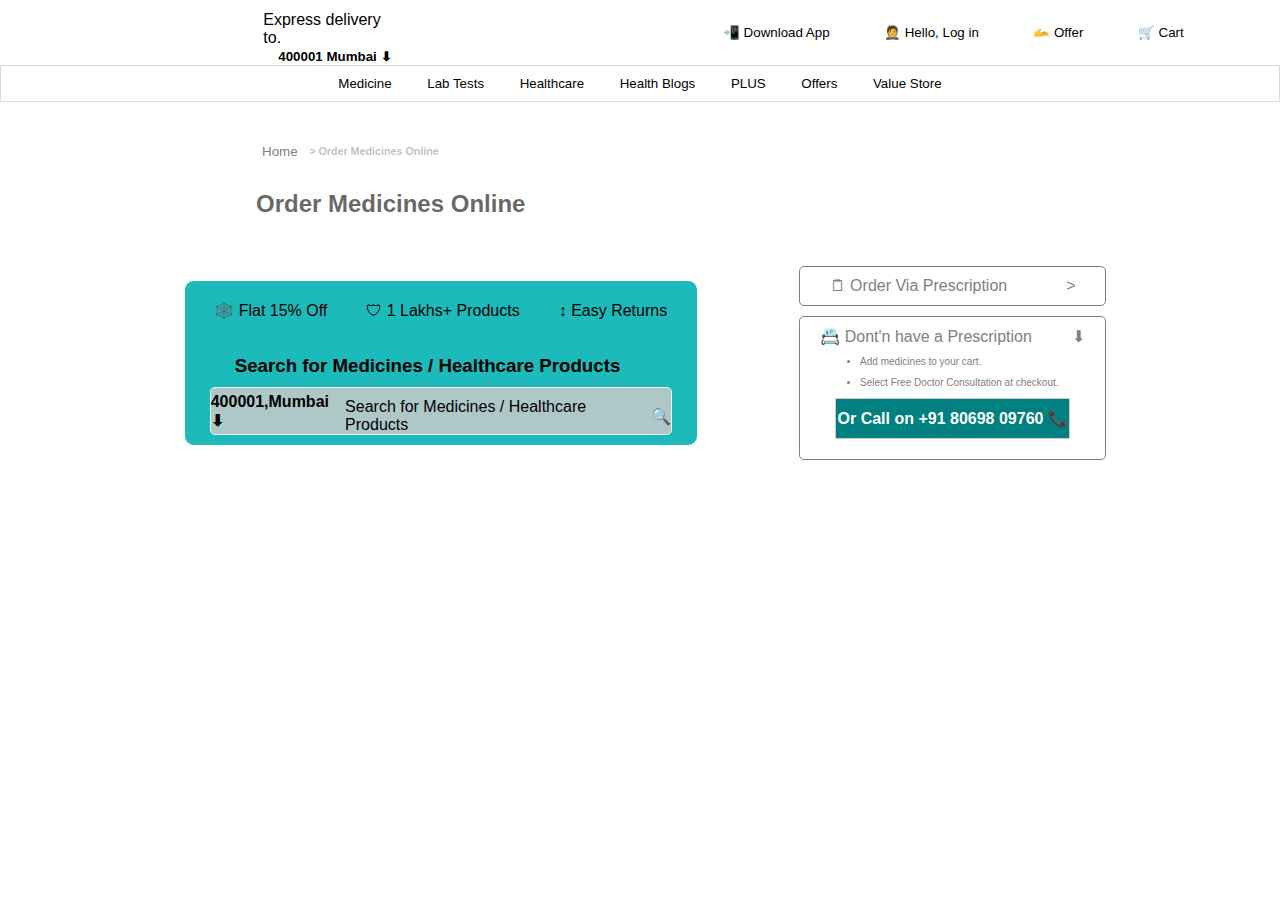
==== index2.html @ b1b4fca1 "file added" ====
<!DOCTYPE html>
<html lang="en">
<head>
    <meta charset="UTF-8">
    <meta name="viewport" content="width=device-width, initial-scale=1.0">
    <title>Document</title>
</head>
<link rel="stylesheet" href="index2.css">
<body>
    <div id="grandparent">
        <div id="navDiv">
            <nav >
                <div id="pherDiv">
                    <div id="phrPicDiv">
                        <img id="phrPic" src="https://assets.pharmeasy.in/apothecary/images/logo_big.svg?dim=256x0" alt="">
                    </div>
                    <div>
                        <div id="pher2">
                            <div id="pr2ch">
                                <img src="https://assets.pharmeasy.in/apothecary/images/ic_express%20delivery.svg?dim=16x0" alt="">
                                <p>Express delivery to.</p>
                            </div>
                        </div>
                        <div id="pher1">
                            <button><b>400001 Mumbai ⬇</b></button>
                        </div>
                    </div>
                </div>
                <div id="pherBtn">
                    <button>📲 Download App</button>
                    <button>🤵 Hello, Log in</button>
                    <button>🫴 Offer</button>
                    <button>🛒 Cart</button>
                </div>
            </nav>
            <nav>
                <div style="border: 1px solid rgba(176, 171, 171, 0.448); width: 100%;">
                    <div  id="nav2Btns">
                        <button>Medicine</button>
                        <button>Lab Tests</button>
                        <button>Healthcare</button>
                        <button>Health Blogs</button>
                        <button>PLUS</button>
                        <button>Offers</button>
                        <button>Value Store</button>
                    </div>
                </div>
            </nav>
        </div>
        <div id="homeDiv">
           <div id="homeDivdiv1">
            <a href="index1.html">
                <button>Home</button>
            </a>
           </div>
           <div id="homeDivdiv2">
            <h6> >    Order Medicines Online</h6>
           </div>
        </div>
        <h2>Order Medicines Online</h2>
        <div id="midDiv">
            <div id="midDiv1">
                <div id="tealDiv1">
                    <div><p>🕸️  Flat 15% Off</p></div>
                    <div><p>🛡  1 Lakhs+ Products</p></div>
                    <div><p>↕  Easy Returns</p></div>
                </div>
                <h3>Search for Medicines / Healthcare Products</h3>
                <div id="tealDiv2">
                    <div>
                        <h4>400001,Mumbai ⬇</h4>
                    </div>
                    <div>
                        <p>Search for Medicines / Healthcare Products</p>
                    </div>
                    <div>
                        <p>🔍</p>
                    </div>
                </div>
            </div>
            <div id="midDiv2">
                <div id="midD2div1">
                    <div><p>🗒 Order Via Prescription</p></div>
                    <div><p> > </p></div>
                </div>
                <div id="midD2div2">
                    <div id="midD2d2D1">
                        <div>📇 Dont'n have a Prescription</div>
                        <div> ⬇ </div>
                    </div>
                    <div>
                        <ul>
                            <li> Add medicines to your cart.</li>
                            <li class="li">Select Free Doctor Consultation at checkout.</li>
                        </ul>
                    </div>
                    <div id="div"><p><b>Or Call on +91 80698 09760 📞</b></p></div>
                </div>
            </div>
        </div>
    </div>
</body>
</html>
---- index2.css ----
* {
    margin: auto;
  font-family: Arial, Helvetica, sans-serif;  
}
#grandparent{
  height: auto;
  width: auto;
}
#navDiv{
  margin: auto;
  width: 100%;
  height: auto;
}
#pherDiv{
  display: flex;
  justify-content: center;    
  width: 30%;
  padding-right: 100px;

}
#pherDiv>div {
  width: 100%;
}
nav{
  display: flex;
  justify-content: space-between;
}
#pher2{
  display: flex;
  flex-direction: column;
}
#pr2ch>img,p{
  height: 50%;
  margin-top: 10px;
}
#pr2ch{
  display: flex;
  padding-right: 55px;
}
#pher1>button{
  border: none;
  font-weight: 280px;
  background-color: white;
  padding-left: 15px;
}
#pherDiv>#phrPicdiv{
  width: 100%;
  text-align: center;        
}
#pherBtn>button{
  border: none;
  background-color: white;
  padding: 25px;
}
#nav2Btns{
  padding: 5px;
  width: 50%;
  display: flex;
  justify-content: center;
}
#nav2Btns>button{
  padding: 5px;
  border: none;
  background-color: white;
}
#homeDiv{
  width: 60%;
  margin-top: 40px;
  display: flex;
}
#homeDivdiv2{
  padding-right: 70%;
  width: 50%;
}
#homeDivdiv1{
  width: 15%;
}
#homeDivdiv1>a>button{
  background-color: white;
  color: gray;
  border: 0;
}
#homeDivdiv2>h6{
  
  color: rgba(112, 107, 107, 0.44);
}
h2{
  width: 60%;
  margin-top: 30px;
  color: rgba(64, 62, 62, 0.789);
}
#midDiv{
  /* border: 1px solid red; */
  display: flex;
  margin-top: 20px;
  padding-left: 10px;
  width: 80%;
  height: 250px;
}
#midDiv1{
  background-color: rgba(12, 181, 181, 0.933);
  border: 1px solid white;
  width: 50%;
  border-radius: 10px;
}
#tealDiv1{
  display: flex;
  margin: 10px;
}
h3{
  padding-left: 50px;
  padding-top: 25px;
}
#tealDiv2{
  display: flex;
  border: 1px solid whitesmoke;
  margin: 10px 25px 10px 25px;
  background-color: rgba(205, 202, 202, 0.826);
  border-radius: 5px;
}
#midDiv2{
  /* border: 1px solid ; */
  width: 30%;
}
#midD2div1{
  display: flex;
  border: 1px solid gray;
  padding-bottom: 10px;   
  color: gray;
  border-radius: 5px;
}
#midD2div2{
  border: 1px solid gray;
  border-radius: 5px;
  margin-top: 10px;
  padding-top: 10px;
  padding-bottom: 10px;
}
#midD2d2D1{
  display: flex;
  color: gray;
}
ul{
  margin-left: 20px;
}
ul>li{
  font-size: 10px;
  /* padding: 5px; */
  margin-top: 10px;
  color: gray;
}
#div{
  margin-left: 35px;
  margin-bottom: 10px;
  text-align: center;
  border: 1px solid #ccc;
  padding-bottom: 10px;
  margin-right: 35px;
  background-color: teal;
  color: white;
}
.li{
  padding-bottom: 10px;
}
#lastDiv{
  display: flex;
  border: 1px solid red;
}
#lastDiv1,#lastDiv2,#lastDiv3{
  display: flex;
  border: 1px solid black;
}
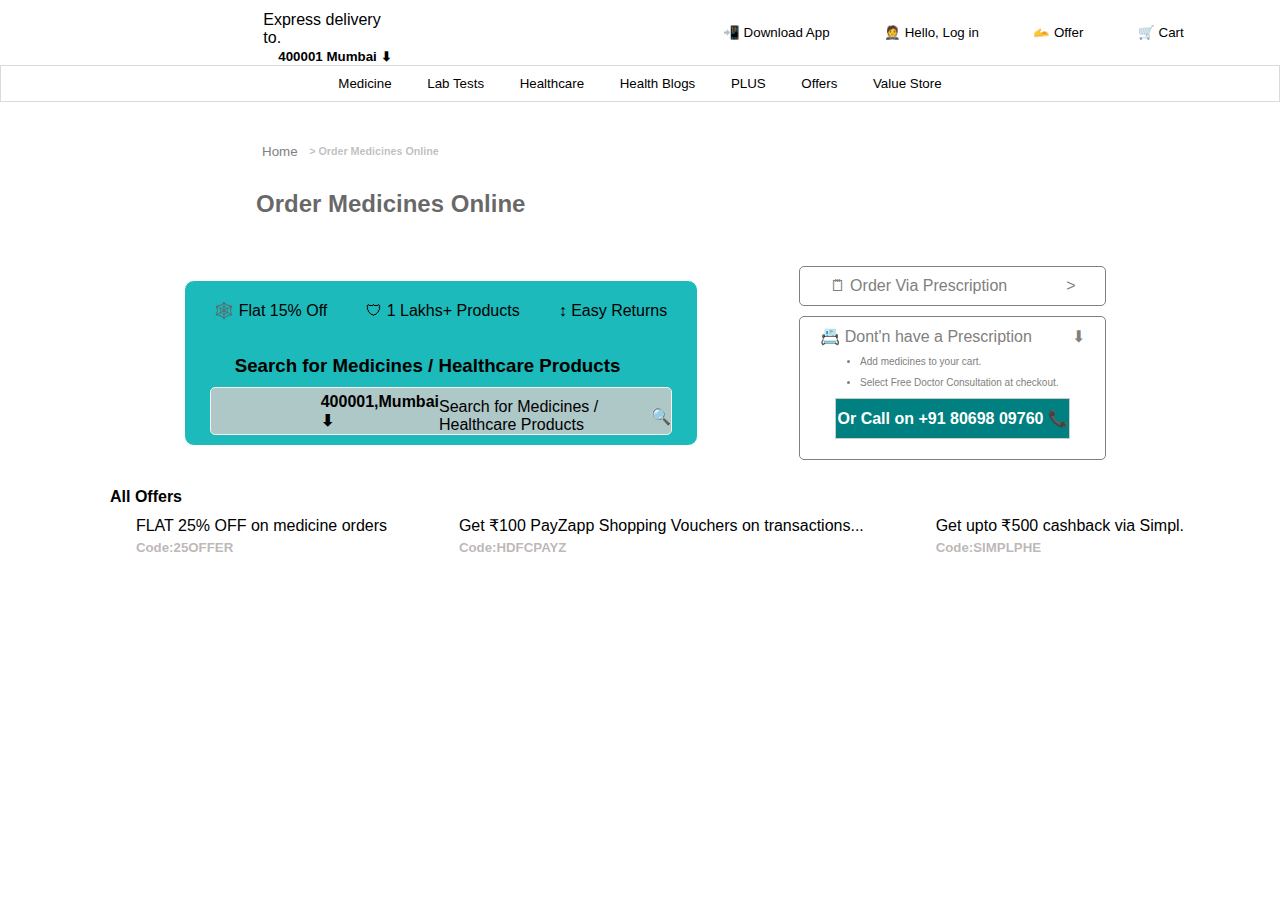
==== commit cf3fb33f: "file added" ====
--- a/index2.html
+++ b/index2.html
@@ -98,6 +98,31 @@
                 </div>
             </div>
         </div>
+        <h4>All Offers</h4>
+        <div id="lastDiv">
+            
+            <div id="lastDiv1">
+                <div><img class="img" src="https://cms-contents.pharmeasy.in/offer/7f98176928d-OFFER25-compressed.jpg?w=64&q=75" alt=""></div>
+                <div>
+                <p>FLAT 25% OFF on medicine orders</p>
+                <h5>Code:25OFFER</h5>
+                </div>
+            </div>
+            <div id="lastDiv2">
+                <div><img class="img" src="https://cms-contents.pharmeasy.in/offer/96c0565139d-hdfcpayzapp.jpg?w=64&q=75" alt=""></div>
+                <div>
+                    <p>Get ₹100 PayZapp Shopping Vouchers on transactions...</p>
+                    <h5>Code:HDFCPAYZ</h5>
+                </div>
+            </div>
+            <div id="lastDiv3">
+                <div><img class="img" src="https://cms-contents.pharmeasy.in/offer/b37af9e8d3a-simpl.jpg?w=64&q=75" alt=""></div>
+                <div>
+                    <p>Get upto ₹500 cashback via Simpl. </p>
+                    <h5>Code:SIMPLPHE</h5>
+                </div>
+            </div>
+        </div>
     </div>
 </body>
 </html>--- a/index2.css
+++ b/index2.css
@@ -164,9 +164,19 @@
 }
 #lastDiv{
   display: flex;
-  border: 1px solid red;
+  margin: 0px 80px 0px 80px;
 }
 #lastDiv1,#lastDiv2,#lastDiv3{
   display: flex;
-  border: 1px solid black;
+}
+.img{
+  width: 100px;
+  margin: 20px;
+}
+h5{
+  margin-top: 5px;
+  color: rgba(166, 157, 157, 0.745);
+}
+h4{
+  margin-left: 110px;
 }